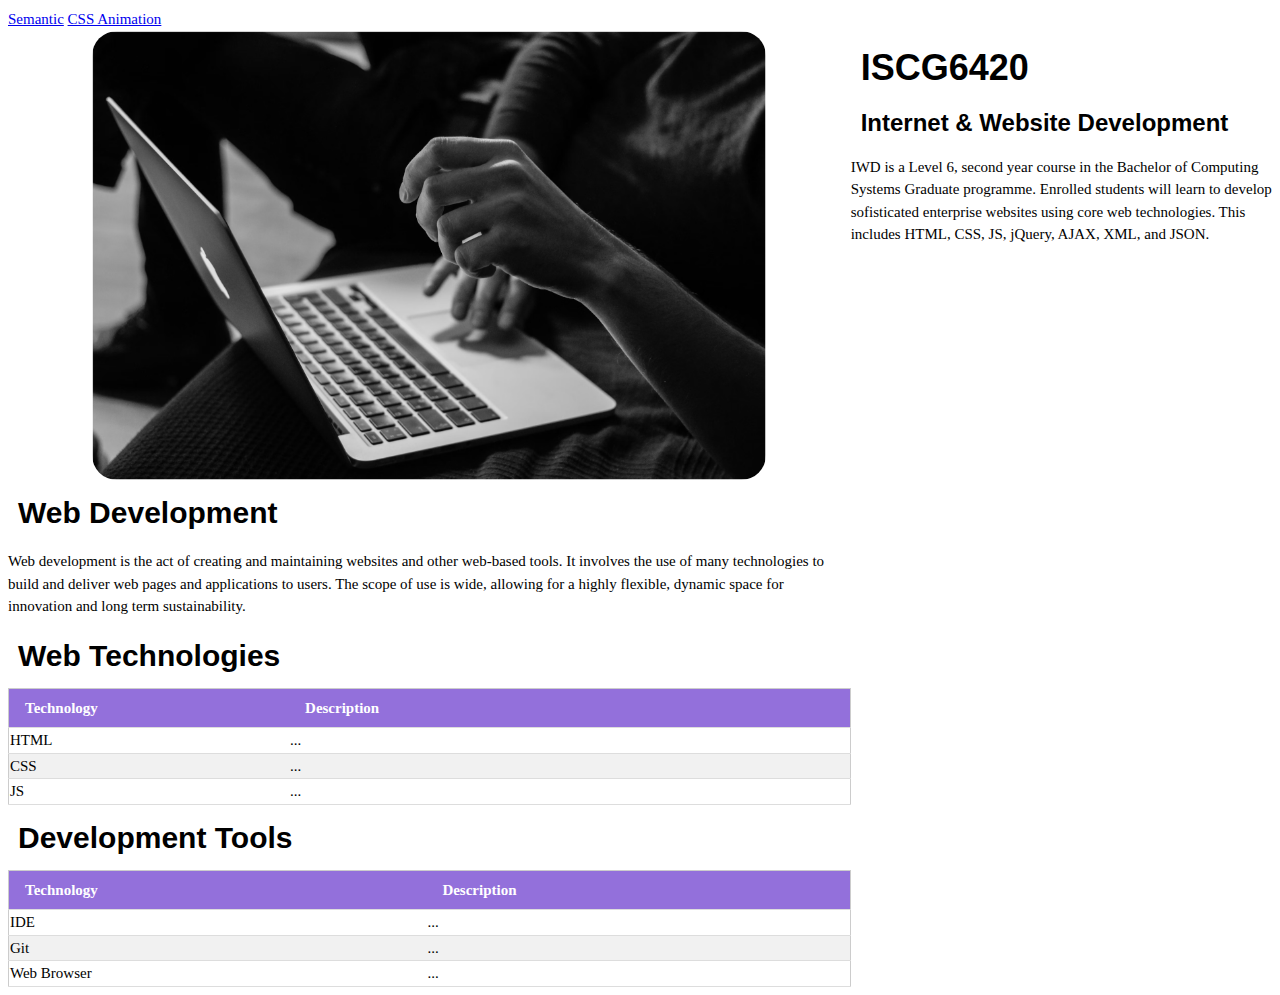
==== website/index.html @ 3157618f "Added week 2 content" ====
<!DOCTYPE html>
<html lang="en">
<head>
    <meta charset="UTF-8">
    <meta name="viewport" content="width=device-width, initial-scale=1.0">
    
    <title>My first site</title>

    <link rel="stylesheet" href="style.css">
</head>
<header>
    <nav>
        <a href="/semantic.html" class="button">Semantic</a>
        <a href="/week2.html" class="button">CSS Animation</a>
    </nav>
</header>
<body>
    <div class="content">
        <img class="image-large" src="./assets/computing.webp" alt="Computing Photo" />
        <H2>Web Development</H2>
        <p>
            Web development is the act of creating and maintaining websites and other web-based tools.
            It involves the use of many technologies to build and deliver web pages and applications
            to users. The scope of use is wide, allowing for a highly flexible, dynamic space for
            innovation and long term sustainability.
        </p>
        <h2>Web Technologies</h2>
        <table>
            <thead><th class="third">Technology</th><th>Description</th></thead>
            <tr><td>HTML</td><td>...</td></tr>
            <tr><td>CSS</td><td>...</td></tr>
            <tr><td>JS</td><td>...</td></tr>
        </table>
        <h2>Development Tools</h2>
        <table>
            <thead><th>Technology</th><th>Description</th></thead>
            <tr><td>IDE</td><td>...</td></tr>
            <tr><td>Git</td><td>...</td></tr>
            <tr><td>Web Browser</td><td>...</td></tr>
        </table>
    </div>

    <div class="sidebar">
        <h1>ISCG6420</h1>
        <h3>Internet & Website Development</h3>
        <p>
            IWD is a Level 6, second year course in the Bachelor of Computing Systems Graduate programme.
            Enrolled students will learn to develop sofisticated enterprise websites using core web
            technologies. This includes HTML, CSS, JS, jQuery, AJAX, XML, and JSON.
        </p>
    </div>
</body>
</html>
---- website/style.css ----
html {
    box-sizing: border-box;
}
*, *:before, *:after {
    box-sizing: inherit;
}

html,body {
    font-family: Verdana;       /*, Geneva, Tahoma, sans-serif;*/
    font-size: 15px;
    line-height: 1.5;
}

body {
    float: left;
}

h1 {
    font-size: 36px;
}

h2 {
    font-size: 30px;
}

h3 {
    font-size: 24px;
}

h1,h2,h3 {
    font-family: 'Segoe UI', Tahoma, Geneva, Verdana, sans-serif;
    font-weight: 4000;
    margin: 10px;
}

.content {
    float: left;
    width: 66.6666%;
}

.sidebar {
    float: left;
    width: 33.3333%;
}


.image-large {
    display: block;
    margin-left: auto;
    margin-right: auto;
    border-radius: 25px;
    max-width: 80%;
}

table {
    border: 1px solid #ccc;
    border-collapse: collapse;
    border-spacing: 0;
    width: 100%;
    display: table;
}

thead {
    color: #fff;
    background-color: mediumpurple;
}

tr {
    border-bottom: 1px solid #ddd;
}

th {
    padding: 8px 8px 8px 16px;
    display: table-cell;
    text-align: left;
    vertical-align: top;
}

th.third {
    width: 33.3333%;
}

tbody tr:nth-child(even) {
    background-color: #f1f1f1;
}
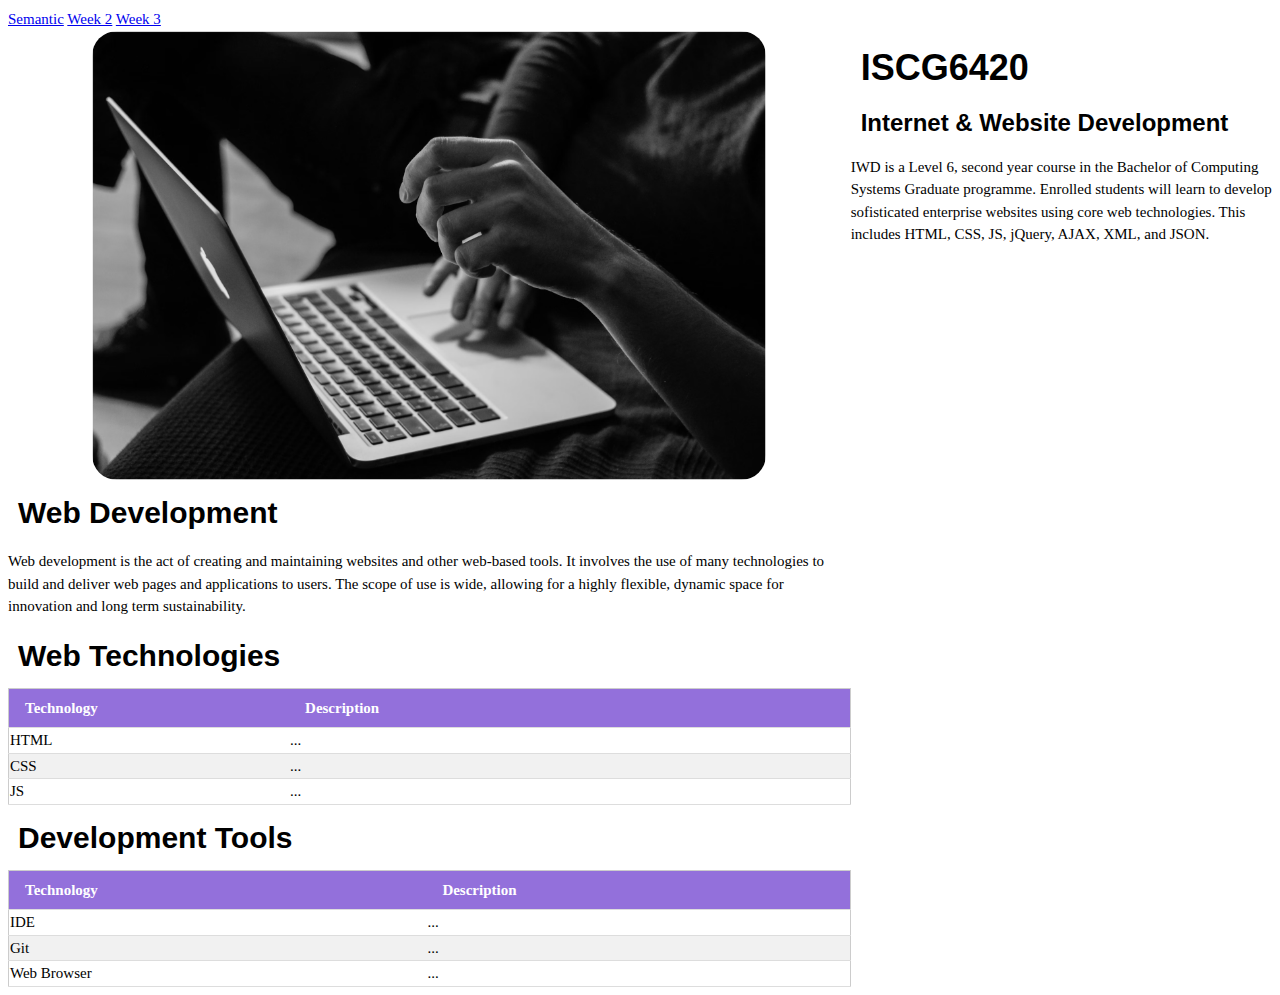
==== commit dd67c76a: "Added Week 3 content" ====
--- a/website/index.html
+++ b/website/index.html
@@ -10,8 +10,9 @@
 </head>
 <header>
     <nav>
-        <a href="/semantic.html" class="button">Semantic</a>
-        <a href="/week2.html" class="button">CSS Animation</a>
+        <a href="./semantic.html" class="button">Semantic</a>
+        <a href="./week2.html" class="button">Week 2</a>
+        <a href="./week3.html" class="button">Week 3</a>
     </nav>
 </header>
 <body>
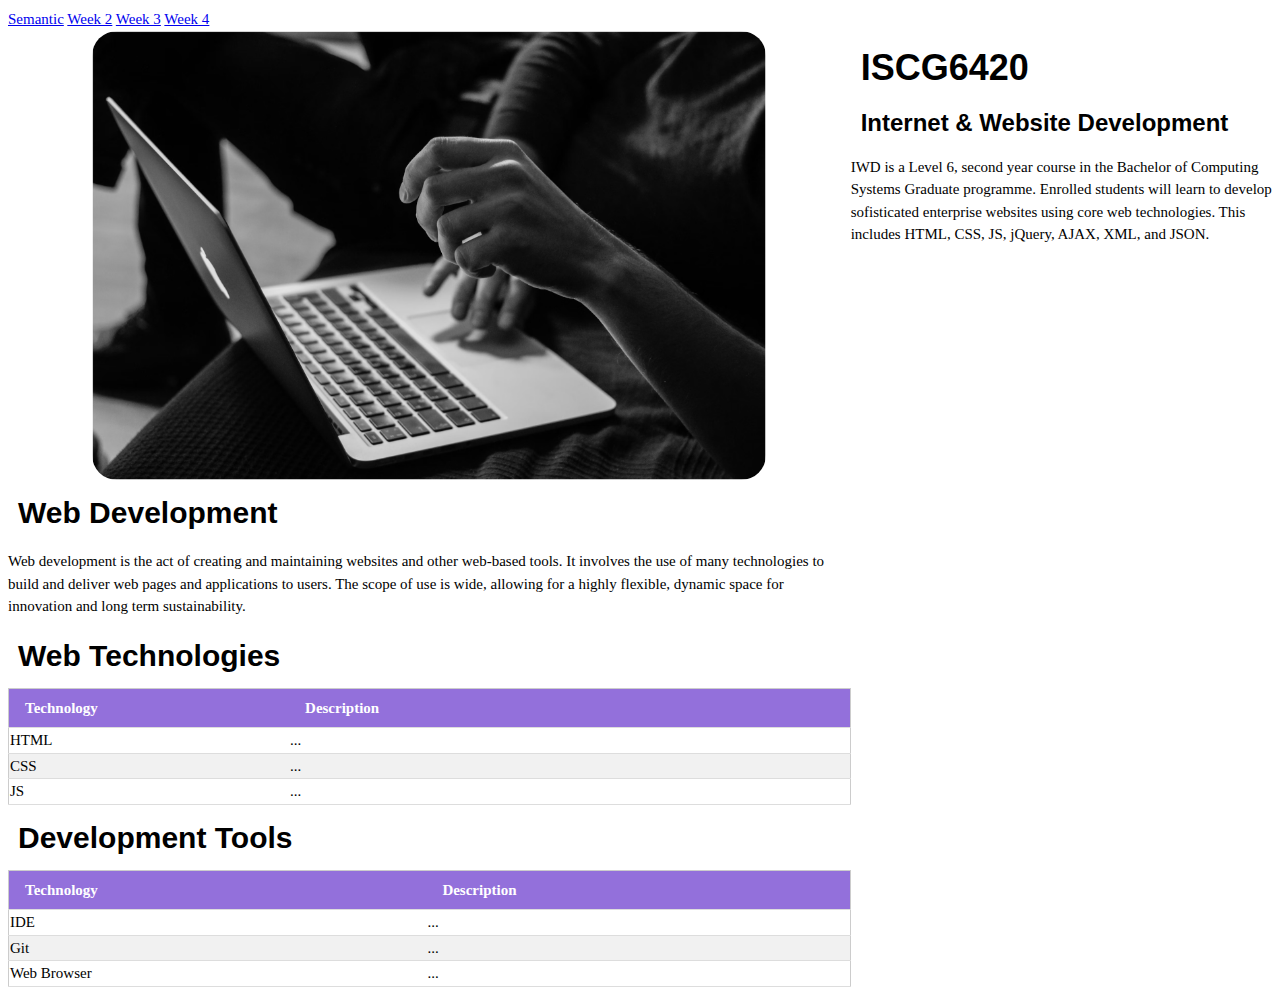
==== commit 91de9f85: "Added Week 4 content part 2" ====
--- a/website/index.html
+++ b/website/index.html
@@ -13,6 +13,7 @@
         <a href="./semantic.html" class="button">Semantic</a>
         <a href="./week2.html" class="button">Week 2</a>
         <a href="./week3.html" class="button">Week 3</a>
+        <a href="./week4.html" class="button">Week 4</a>
     </nav>
 </header>
 <body>
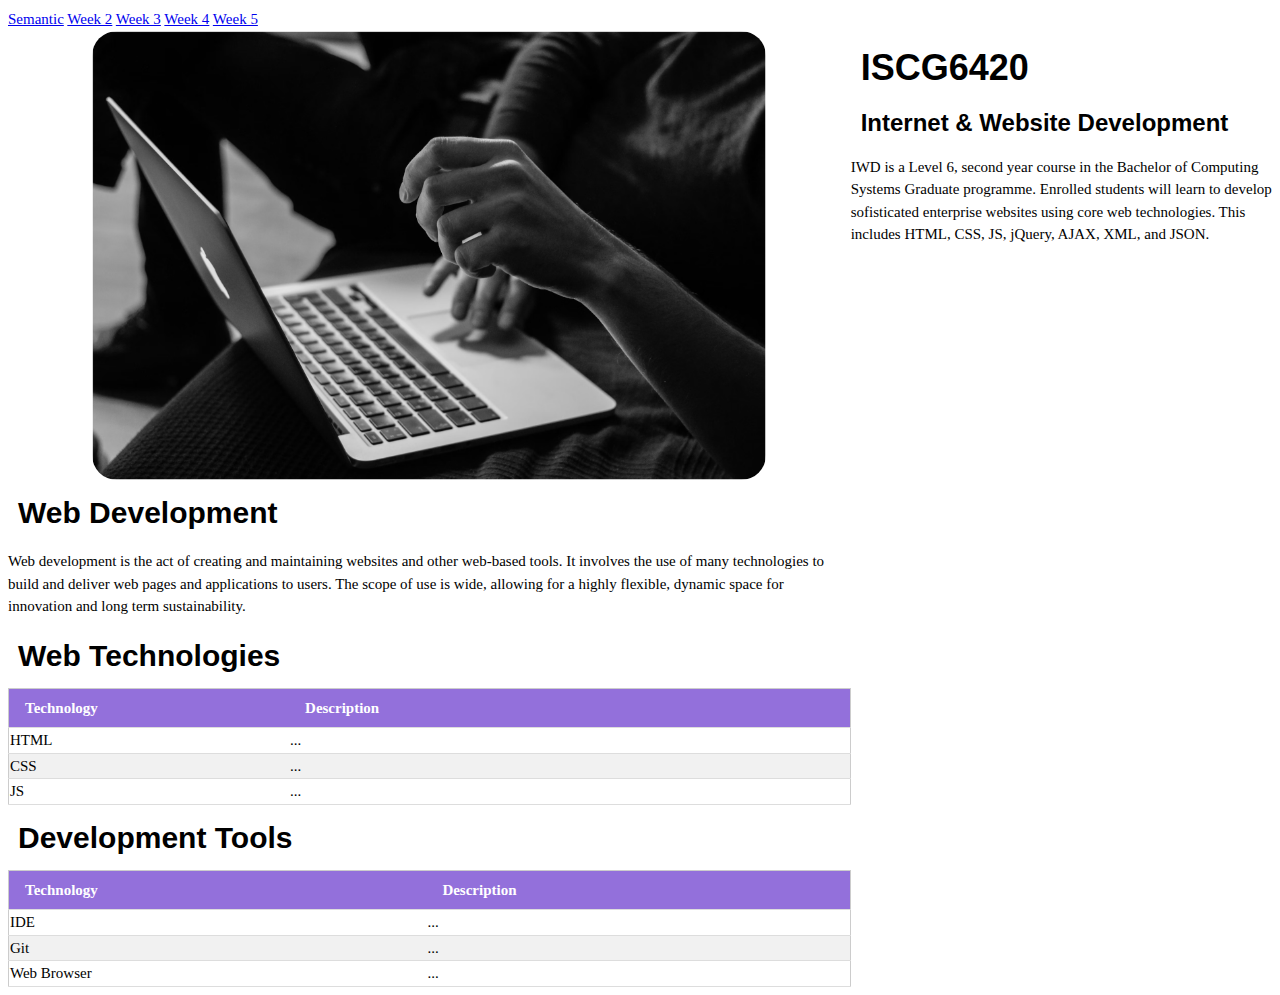
==== commit 9e519194: "Additional Week 5 content" ====
--- a/website/index.html
+++ b/website/index.html
@@ -14,6 +14,7 @@
         <a href="./week2.html" class="button">Week 2</a>
         <a href="./week3.html" class="button">Week 3</a>
         <a href="./week4.html" class="button">Week 4</a>
+        <a href="./week5.html" class="button">Week 5</a>
     </nav>
 </header>
 <body>
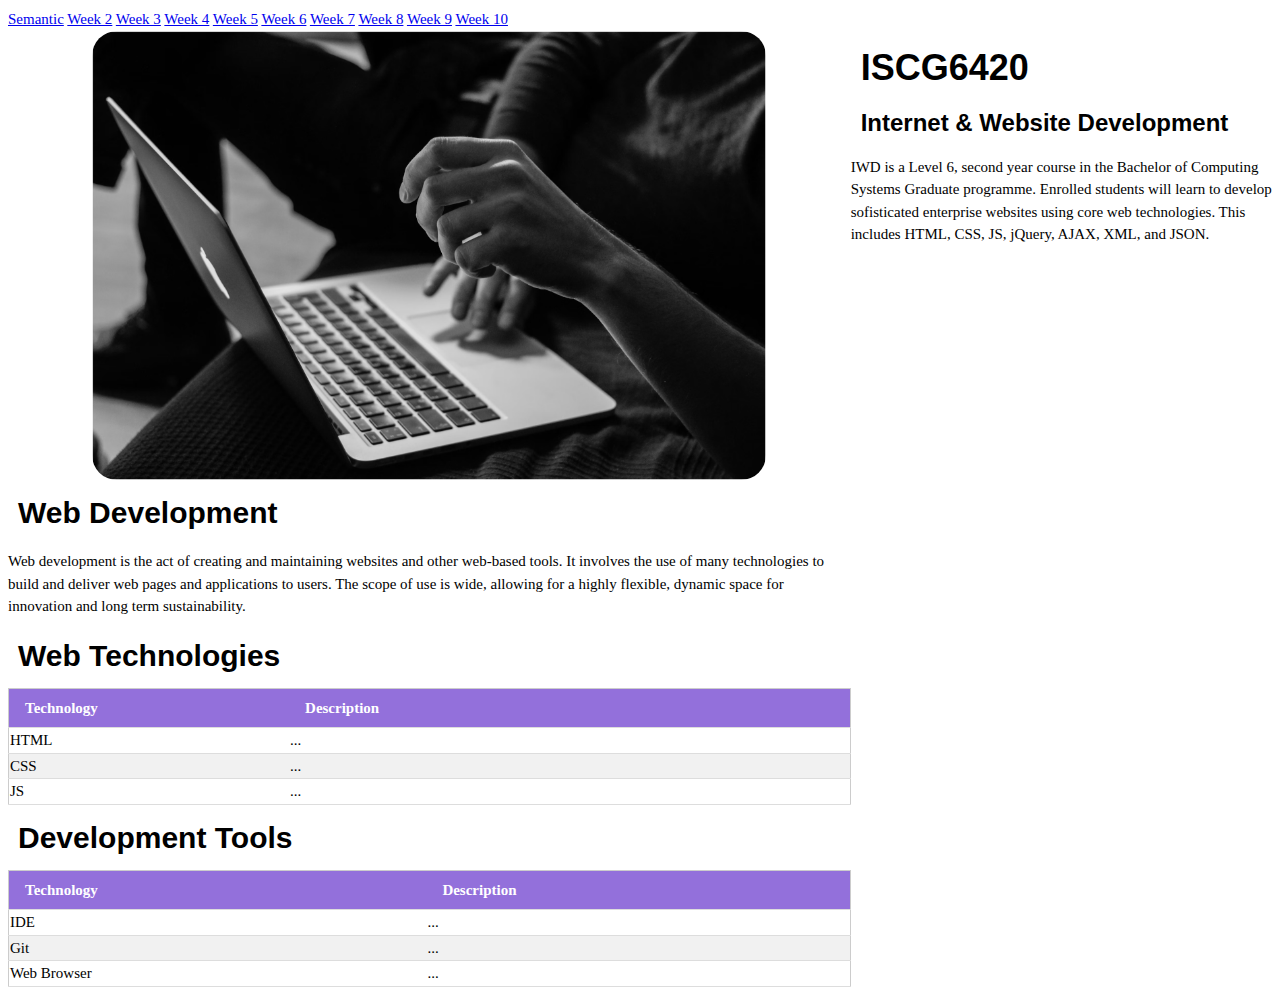
==== commit 66a41cfd: "Updated structure, added week 8 content" ====
--- a/website/index.html
+++ b/website/index.html
@@ -10,11 +10,16 @@
 </head>
 <header>
     <nav>
-        <a href="./semantic.html" class="button">Semantic</a>
-        <a href="./week2.html" class="button">Week 2</a>
-        <a href="./week3.html" class="button">Week 3</a>
-        <a href="./week4.html" class="button">Week 4</a>
-        <a href="./week5.html" class="button">Week 5</a>
+        <a href="./week1/semantic.html" class="button">Semantic</a>
+        <a href="./week2/week2.html" class="button">Week 2</a>
+        <a href="./week3/week3.html" class="button">Week 3</a>
+        <a href="./week4/week4.html" class="button">Week 4</a>
+        <a href="./week5/week5.html" class="button">Week 5</a>
+        <a href="./week6/week6.html" class="button">Week 6</a>
+        <a href="./week7/week7.html" class="button">Week 7</a>
+        <a href="./week8/week8.html" class="button">Week 8</a>
+        <a href="./week9/week9.html" class="button">Week 9</a>
+        <a href="./week10/week10.html" class="button">Week 10</a>
     </nav>
 </header>
 <body>
